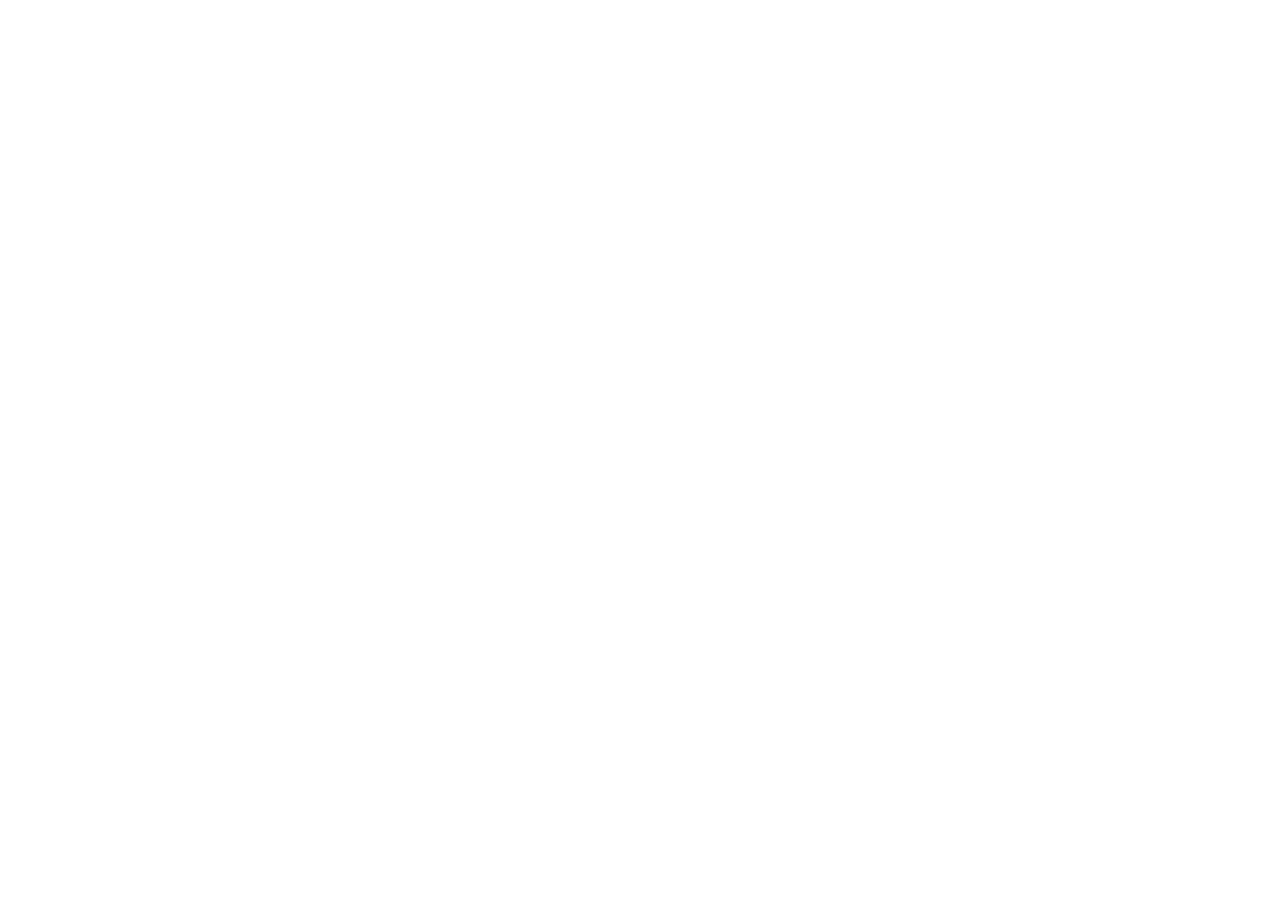
==== desafio03/index.html @ 108db4a9 "Desafio 04" ====
<!DOCTYPE html>
<html lang="pt-br">
<head>
    <meta charset="UTF-8">
    <meta name="viewport" content="width=], initial-scale=1.0">
    <title>Desafio 03 - Codelandia</title>
</head>
<body>
    
</body>
</html>
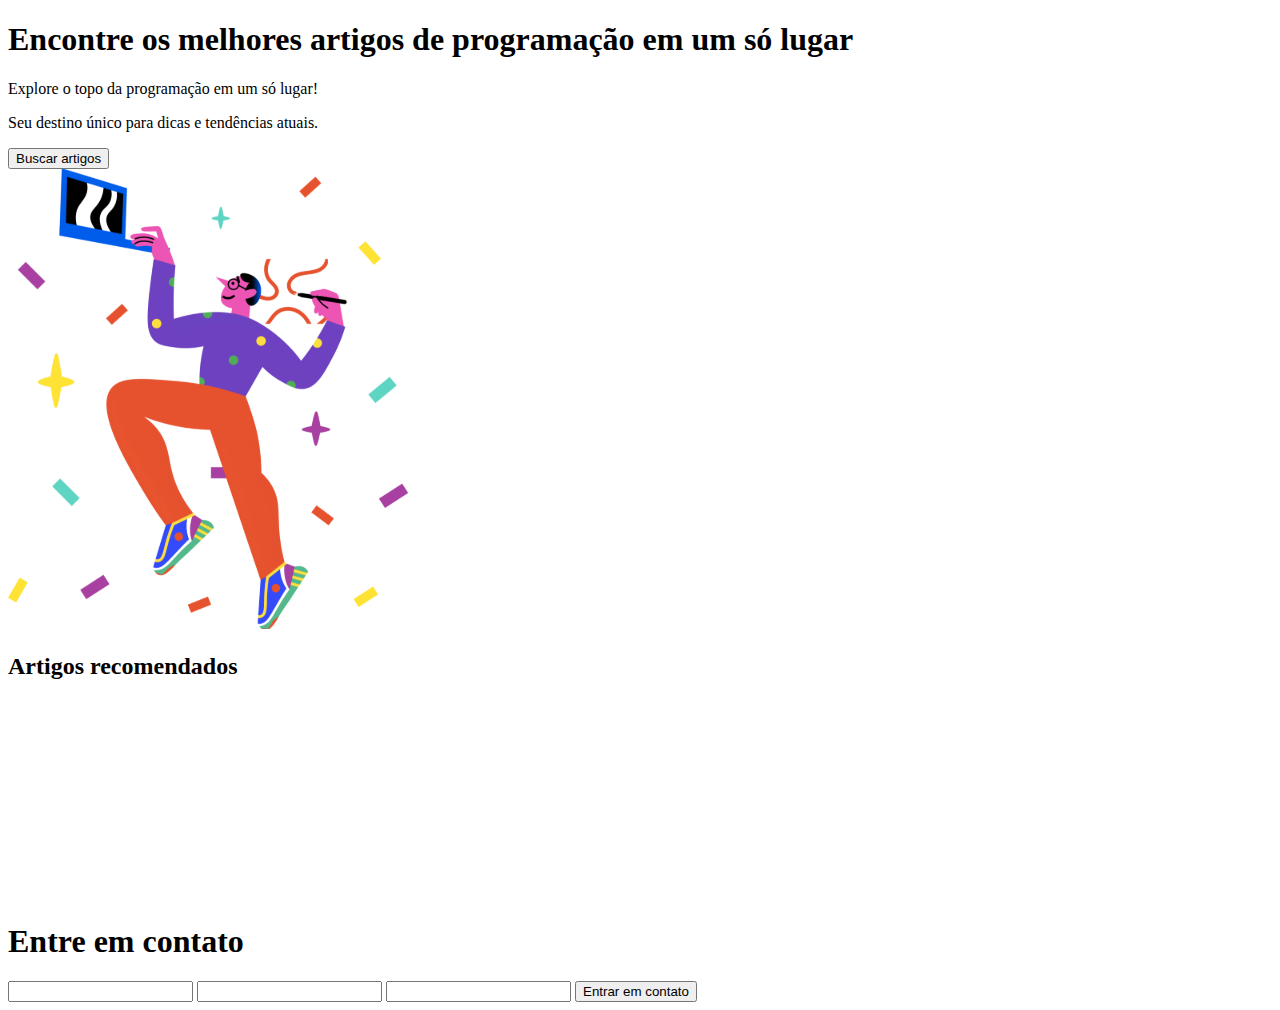
==== commit 12462928: "Desafio 03 - Codelândia" ====
--- a/desafio03/index.html
+++ b/desafio03/index.html
@@ -4,8 +4,77 @@
     <meta charset="UTF-8">
     <meta name="viewport" content="width=], initial-scale=1.0">
     <title>Desafio 03 - Codelandia</title>
+    <link rel="stylesheet" href="style.css">
 </head>
 <body>
-    
+    <header>
+        <div class="container">
+            <section class="header-conteudo">
+                <h1>Encontre os melhores artigos de programação em um só lugar</h1>
+                <p>Explore o topo da programação em um só lugar!</p>
+                <p>Seu destino único para dicas e tendências atuais.</p>
+                <button>Buscar artigos</button>
+            </section>
+
+            <section class="header-imagem">
+                <svg width="400" height="460" viewBox="0 0 400 460" fill="none" xmlns="http://www.w3.org/2000/svg" xmlns:xlink="http://www.w3.org/1999/xlink">
+                    <rect width="400" height="460" fill="url(#pattern0)"/>
+                    <defs>
+                    <pattern id="pattern0" patternContentUnits="objectBoundingBox" width="1" height="1">
+                    <use xlink:href="#image0_257087_838" transform="matrix(0.001 0 0 0.000869565 0 -0.00130435)"/>
+                    </pattern>
+                    <image id="image0_257087_838" width="1000" height="1153" xlink:href="[data-uri]"/>
+                    </defs>
+                    </svg>
+            </section>
+        </div>
+    </header>
+
+    <main class="container">
+        <h2>Artigos recomendados</h2>
+        <section>
+            <img src="" alt="">
+            <h3></h3>
+            <p></p>
+        </section>
+
+        <section>
+            <img src="" alt="">
+            <h3></h3>
+            <p></p>
+        </section>
+
+        <section>
+            <img src="" alt="">
+            <h3></h3>
+            <p></p>
+        </section>
+
+        <section>
+            <img src="" alt="">
+            <h3></h3>
+            <p></p>
+        </section>
+
+        <section>
+            <img src="" alt="">
+            <h3></h3>
+            <p></p>
+        </section>
+
+        <section>
+            <img src="" alt="">
+            <h3></h3>
+            <p></p>
+        </section>
+    </main>
+
+    <footer>
+        <h1>Entre em contato</h1>
+        <input type="text" name="" id="name">
+        <input type="email" name="" id="email">
+        <input type="text" name="" id="assunto">
+        <button>Entrar em contato</button>
+    </footer>
 </body>
 </html>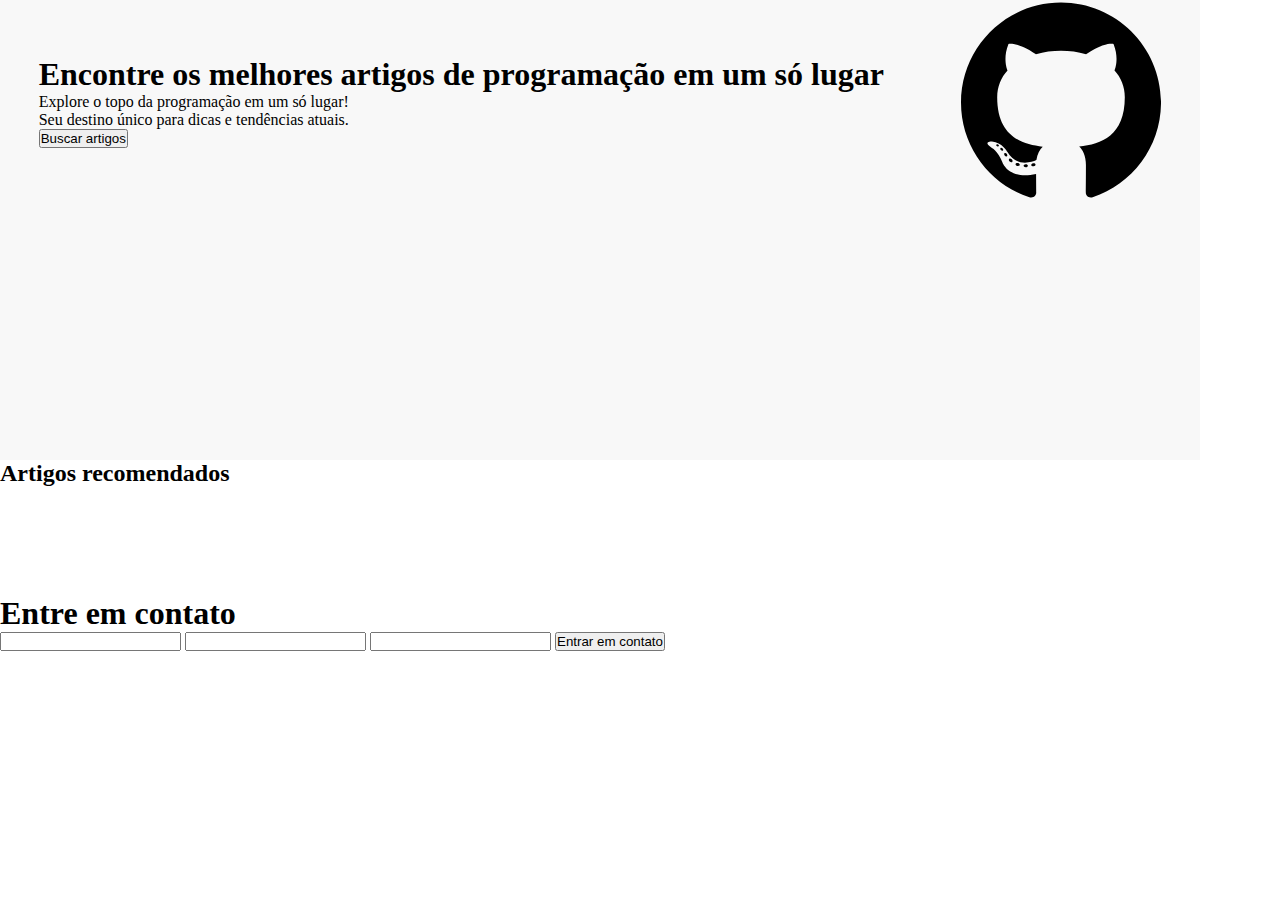
==== commit 4bdeb520: "Desafio 03 - Codelândia" ====
--- a/desafio03/index.html
+++ b/desafio03/index.html
@@ -8,29 +8,21 @@
 </head>
 <body>
     <header>
-        <div class="container">
+        <div class="container-header">
             <section class="header-conteudo">
-                <h1>Encontre os melhores artigos de programação em um só lugar</h1>
+                <h1>Encontre os <span>melhores artigos</span> de programação em um só lugar</h1>
                 <p>Explore o topo da programação em um só lugar!</p>
                 <p>Seu destino único para dicas e tendências atuais.</p>
                 <button>Buscar artigos</button>
             </section>
 
             <section class="header-imagem">
-                <svg width="400" height="460" viewBox="0 0 400 460" fill="none" xmlns="http://www.w3.org/2000/svg" xmlns:xlink="http://www.w3.org/1999/xlink">
-                    <rect width="400" height="460" fill="url(#pattern0)"/>
-                    <defs>
-                    <pattern id="pattern0" patternContentUnits="objectBoundingBox" width="1" height="1">
-                    <use xlink:href="#image0_257087_838" transform="matrix(0.001 0 0 0.000869565 0 -0.00130435)"/>
-                    </pattern>
-                    <image id="image0_257087_838" width="1000" height="1153" xlink:href="[data-uri]"/>
-                    </defs>
-                    </svg>
+                <img src="img/github.svg" alt="">
             </section>
         </div>
     </header>
 
-    <main class="container">
+    <main class="container-main">
         <h2>Artigos recomendados</h2>
         <section>
             <img src="" alt="">
@@ -69,7 +61,7 @@
         </section>
     </main>
 
-    <footer>
+    <footer class="container-footer">
         <h1>Entre em contato</h1>
         <input type="text" name="" id="name">
         <input type="email" name="" id="email">
--- a/desafio03/style.css
+++ b/desafio03/style.css
@@ -0,0 +1,20 @@
+* {
+    padding: 0;
+    margin: 0;
+}
+
+header {
+    background-color: #f8f8f8;
+    max-width: 1200px;
+    height: 460px;
+}
+
+.container-header {
+    display: flex;
+    justify-content: space-around;
+    align-items: center;
+}
+
+.header-imagem img {
+    max-width: 200px;
+}